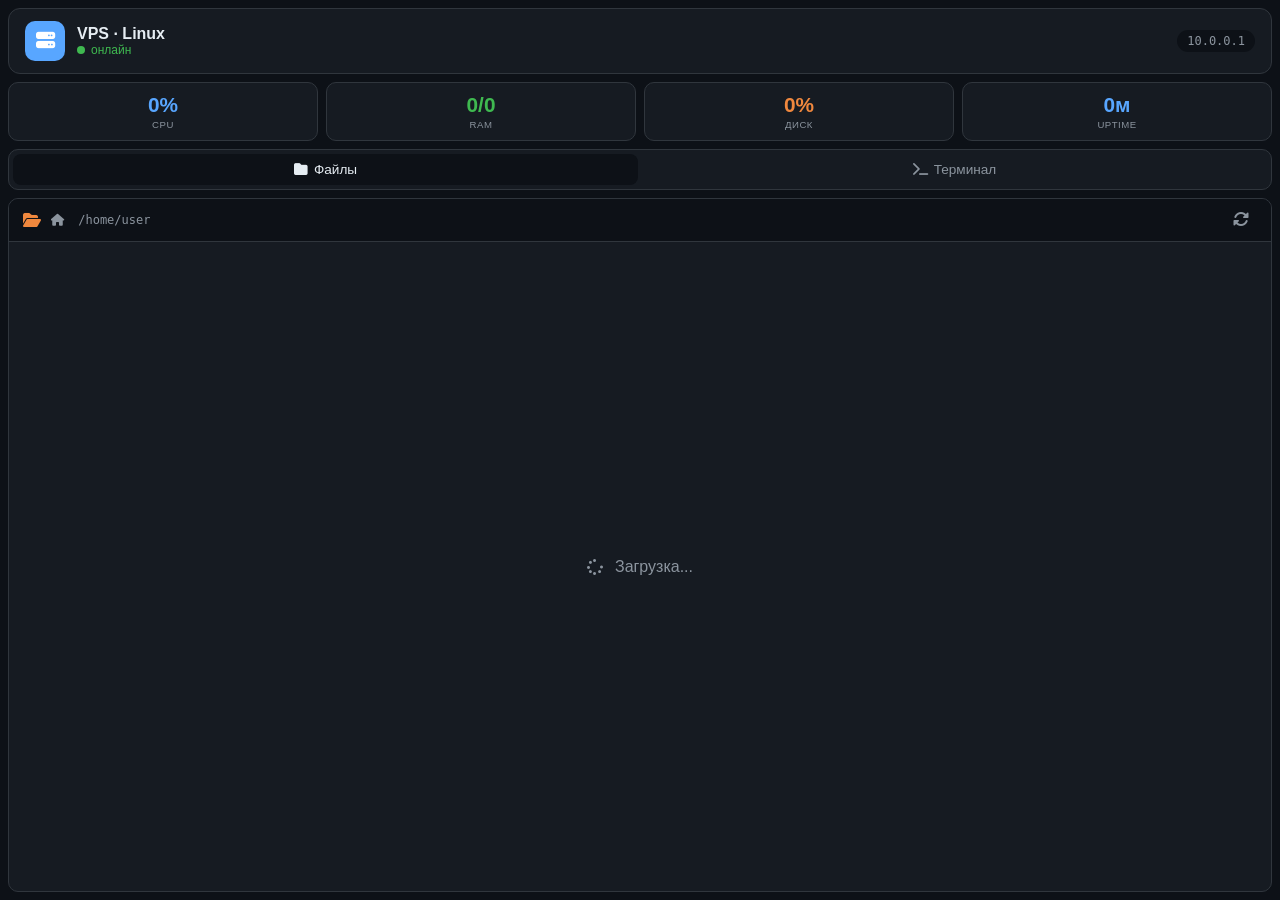
==== web/index.html @ f01b74d9 "Create index.html" ====
<!DOCTYPE html>
<html lang="ru">
<head>
    <meta charset="UTF-8">
    <meta name="viewport" content="width=device-width, initial-scale=1.0, maximum-scale=1.0, user-scalable=no">
    <title>VPS Manager</title>
    
    <!-- Telegram Web App SDK -->
    <script src="https://telegram.org/js/telegram-web-app.js"></script>
    
    <!-- Font Awesome -->
    <link rel="stylesheet" href="https://cdnjs.cloudflare.com/ajax/libs/font-awesome/6.5.1/css/all.min.css">
    
    <style>
        * {
            margin: 0;
            padding: 0;
            box-sizing: border-box;
            font-family: -apple-system, BlinkMacSystemFont, 'Segoe UI', Roboto, sans-serif;
        }

        :root {
            --bg: var(--tg-theme-bg-color, #0d1117);
            --fg: var(--tg-theme-text-color, #e6edf3);
            --secondary: var(--tg-theme-secondary-bg-color, #161b22);
            --border: var(--tg-theme-hint-color, #30363d);
            --accent: var(--tg-theme-button-color, #58a6ff);
            --accent-text: var(--tg-theme-button-text-color, #ffffff);
            --success: #3fb950;
            --warning: #f0883e;
            --danger: #f85149;
        }

        body {
            background: var(--bg);
            color: var(--fg);
            min-height: 100vh;
            display: flex;
            flex-direction: column;
            padding: 8px;
            gap: 8px;
            overflow: hidden;
        }

        /* ========== ВЕРХНЯЯ ПАНЕЛЬ ========== */
        .header {
            background: var(--secondary);
            border-radius: 12px;
            padding: 12px 16px;
            display: flex;
            align-items: center;
            gap: 12px;
            border: 1px solid var(--border);
            flex-shrink: 0;
        }
        .header .server-icon {
            width: 40px;
            height: 40px;
            background: var(--accent);
            border-radius: 10px;
            display: flex;
            align-items: center;
            justify-content: center;
            color: var(--accent-text);
            font-size: 1.2rem;
        }
        .header .info {
            flex: 1;
        }
        .header .info .name {
            font-weight: 600;
            font-size: 1rem;
        }
        .header .info .status {
            font-size: 0.75rem;
            color: var(--success);
            display: flex;
            align-items: center;
            gap: 6px;
        }
        .header .info .status .dot {
            width: 8px;
            height: 8px;
            background: var(--success);
            border-radius: 50%;
            display: inline-block;
            animation: pulse 2s infinite;
        }
        @keyframes pulse {
            0%, 100% { opacity: 1; }
            50% { opacity: 0.3; }
        }
        .header .ip {
            font-size: 0.75rem;
            color: var(--tg-theme-hint-color, #8b949e);
            background: var(--bg);
            padding: 4px 10px;
            border-radius: 12px;
            font-family: monospace;
        }

        /* ========== СТАТИСТИКА ========== */
        .stats {
            display: grid;
            grid-template-columns: repeat(4, 1fr);
            gap: 8px;
            flex-shrink: 0;
        }
        .stat-card {
            background: var(--secondary);
            border-radius: 10px;
            padding: 10px 8px;
            text-align: center;
            border: 1px solid var(--border);
        }
        .stat-card .number {
            font-size: 1.3rem;
            font-weight: 700;
        }
        .stat-card .label {
            font-size: 0.6rem;
            color: var(--tg-theme-hint-color, #8b949e);
            text-transform: uppercase;
            letter-spacing: 0.5px;
            margin-top: 2px;
        }
        .stat-card .number.green { color: var(--success); }
        .stat-card .number.orange { color: var(--warning); }
        .stat-card .number.blue { color: var(--accent); }

        /* ========== ТАБЫ ========== */
        .tabs {
            display: flex;
            gap: 4px;
            background: var(--secondary);
            border-radius: 10px;
            padding: 4px;
            border: 1px solid var(--border);
            flex-shrink: 0;
        }
        .tab-btn {
            flex: 1;
            padding: 8px 12px;
            border: none;
            border-radius: 8px;
            background: transparent;
            color: var(--tg-theme-hint-color, #8b949e);
            font-weight: 500;
            font-size: 0.85rem;
            cursor: pointer;
            transition: all 0.2s;
            display: flex;
            align-items: center;
            justify-content: center;
            gap: 6px;
        }
        .tab-btn.active {
            background: var(--bg);
            color: var(--fg);
        }
        .tab-btn:hover:not(.active) {
            background: rgba(255,255,255,0.05);
        }

        /* ========== ПАНЕЛИ ========== */
        .panels {
            flex: 1;
            overflow: hidden;
            position: relative;
            min-height: 0;
        }
        .panel {
            position: absolute;
            top: 0;
            left: 0;
            right: 0;
            bottom: 0;
            background: var(--secondary);
            border-radius: 10px;
            border: 1px solid var(--border);
            display: none;
            flex-direction: column;
            overflow: hidden;
        }
        .panel.active {
            display: flex;
        }

        /* ========== ФАЙЛОВАЯ СИСТЕМА ========== */
        .panel-header {
            padding: 8px 14px;
            border-bottom: 1px solid var(--border);
            display: flex;
            align-items: center;
            gap: 10px;
            flex-shrink: 0;
            background: var(--bg);
        }
        .panel-header .path {
            font-size: 0.75rem;
            color: var(--tg-theme-hint-color, #8b949e);
            font-family: monospace;
            flex: 1;
            overflow: hidden;
            text-overflow: ellipsis;
            white-space: nowrap;
        }
        .panel-header .path i {
            margin-right: 6px;
        }
        .panel-header .refresh-btn {
            background: none;
            border: none;
            color: var(--tg-theme-hint-color, #8b949e);
            cursor: pointer;
            font-size: 1rem;
            padding: 4px 8px;
            border-radius: 6px;
            transition: all 0.2s;
        }
        .panel-header .refresh-btn:hover {
            background: rgba(255,255,255,0.05);
            color: var(--fg);
        }

        .file-list {
            flex: 1;
            overflow-y: auto;
            padding: 4px 0;
        }
        .file-item {
            display: flex;
            align-items: center;
            gap: 10px;
            padding: 8px 14px;
            cursor: pointer;
            transition: background 0.15s;
            border-bottom: 1px solid rgba(255,255,255,0.03);
        }
        .file-item:hover {
            background: rgba(255,255,255,0.03);
        }
        .file-item .icon {
            width: 28px;
            text-align: center;
            font-size: 1rem;
        }
        .file-item .icon.dir { color: var(--warning); }
        .file-item .icon.file { color: var(--accent); }
        .file-item .icon.exe { color: var(--success); }
        .file-item .icon.img { color: #d2a8ff; }
        .file-item .icon.zip { color: #f0883e; }

        .file-item .name {
            flex: 1;
            font-size: 0.9rem;
        }
        .file-item .size {
            font-size: 0.75rem;
            color: var(--tg-theme-hint-color, #8b949e);
        }
        .file-item .perms {
            font-size: 0.6rem;
            color: var(--tg-theme-hint-color, #8b949e);
            font-family: monospace;
            padding: 2px 6px;
            background: var(--bg);
            border-radius: 4px;
        }
        .file-item .actions {
            display: flex;
            gap: 6px;
        }
        .file-item .actions button {
            background: none;
            border: none;
            color: var(--tg-theme-hint-color, #8b949e);
            cursor: pointer;
            padding: 4px 6px;
            border-radius: 4px;
            font-size: 0.8rem;
            transition: all 0.2s;
        }
        .file-item .actions button:hover {
            background: rgba(255,255,255,0.05);
            color: var(--fg);
        }
        .file-item .actions button.danger:hover {
            color: var(--danger);
        }

        .loading {
            display: flex;
            align-items: center;
            justify-content: center;
            height: 100%;
            color: var(--tg-theme-hint-color, #8b949e);
            gap: 12px;
        }
        .loading i {
            animation: spin 1s linear infinite;
        }
        @keyframes spin {
            to { transform: rotate(360deg); }
        }

        .empty-state {
            display: flex;
            flex-direction: column;
            align-items: center;
            justify-content: center;
            height: 100%;
            color: var(--tg-theme-hint-color, #8b949e);
            gap: 12px;
        }
        .empty-state i {
            font-size: 3rem;
            opacity: 0.3;
        }

        /* ========== ТЕРМИНАЛ ========== */
        .terminal-output {
            flex: 1;
            overflow-y: auto;
            padding: 10px 14px;
            font-family: 'Courier New', monospace;
            font-size: 0.8rem;
            line-height: 1.6;
            background: #0a0c10;
            white-space: pre-wrap;
            word-break: break-all;
        }
        .terminal-output .line {
            display: block;
        }
        .terminal-output .prompt {
            color: var(--success);
        }
        .terminal-output .command {
            color: #f0e6d0;
        }
        .terminal-output .output {
            color: #b1bac4;
        }
        .terminal-output .error {
            color: var(--danger);
        }

        .terminal-input {
            display: flex;
            gap: 8px;
            padding: 8px 12px;
            border-top: 1px solid var(--border);
            background: var(--bg);
            flex-shrink: 0;
        }
        .terminal-input .prompt-symbol {
            color: var(--success);
            font-weight: 600;
            font-family: monospace;
            padding-top: 8px;
        }
        .terminal-input input {
            flex: 1;
            background: var(--bg);
            border: 1px solid var(--border);
            border-radius: 8px;
            padding: 8px 12px;
            color: var(--fg);
            font-family: 'Courier New', monospace;
            font-size: 0.85rem;
            outline: none;
            transition: border-color 0.2s;
        }
        .terminal-input input:focus {
            border-color: var(--accent);
        }
        .terminal-input input::placeholder {
            color: var(--tg-theme-hint-color, #484f58);
        }
        .terminal-input button {
            background: var(--accent);
            border: none;
            border-radius: 8px;
            padding: 8px 16px;
            color: var(--accent-text);
            font-weight: 500;
            cursor: pointer;
            transition: opacity 0.2s;
            flex-shrink: 0;
        }
        .terminal-input button:hover {
            opacity: 0.85;
        }
        .terminal-input button:active {
            transform: scale(0.97);
        }

        /* ========== СКРОЛЛ ========== */
        ::-webkit-scrollbar {
            width: 4px;
            height: 4px;
        }
        ::-webkit-scrollbar-track {
            background: transparent;
        }
        ::-webkit-scrollbar-thumb {
            background: var(--border);
            border-radius: 4px;
        }

        /* ========== АДАПТИВ ========== */
        @media (max-width: 480px) {
            .stats {
                grid-template-columns: repeat(2, 1fr);
            }
            .header .ip {
                font-size: 0.6rem;
                padding: 2px 8px;
            }
            .file-item {
                padding: 6px 10px;
                font-size: 0.8rem;
            }
            .file-item .perms {
                display: none;
            }
            .terminal-output {
                font-size: 0.7rem;
                padding: 8px 10px;
            }
            .tab-btn {
                font-size: 0.7rem;
                padding: 6px 8px;
            }
            .stat-card .number {
                font-size: 1rem;
            }
        }

        @media (max-width: 380px) {
            .stats {
                grid-template-columns: 1fr 1fr;
                gap: 4px;
            }
            .stat-card {
                padding: 6px 4px;
            }
            .stat-card .number {
                font-size: 0.9rem;
            }
        }
    </style>
</head>
<body>

<!-- ============================================================ -->
<!-- ВЕРХНЯЯ ПАНЕЛЬ -->
<!-- ============================================================ -->
<div class="header">
    <div class="server-icon">
        <i class="fas fa-server"></i>
    </div>
    <div class="info">
        <div class="name" id="serverName">VPS · Linux</div>
        <div class="status">
            <span class="dot"></span>
            <span id="serverStatus">онлайн</span>
        </div>
    </div>
    <div class="ip" id="serverIp">10.0.0.1</div>
</div>

<!-- ============================================================ -->
<!-- СТАТИСТИКА -->
<!-- ============================================================ -->
<div class="stats">
    <div class="stat-card">
        <div class="number blue" id="statCpu">0%</div>
        <div class="label">CPU</div>
    </div>
    <div class="stat-card">
        <div class="number green" id="statRam">0/0</div>
        <div class="label">RAM</div>
    </div>
    <div class="stat-card">
        <div class="number orange" id="statDisk">0%</div>
        <div class="label">Диск</div>
    </div>
    <div class="stat-card">
        <div class="number blue" id="statUptime">0м</div>
        <div class="label">Uptime</div>
    </div>
</div>

<!-- ============================================================ -->
<!-- ТАБЫ -->
<!-- ============================================================ -->
<div class="tabs">
    <button class="tab-btn active" data-tab="files">
        <i class="fas fa-folder"></i> Файлы
    </button>
    <button class="tab-btn" data-tab="terminal">
        <i class="fas fa-terminal"></i> Терминал
    </button>
</div>

<!-- ============================================================ -->
<!-- ПАНЕЛИ -->
<!-- ============================================================ -->
<div class="panels">

    <!-- ============ ПАНЕЛЬ ФАЙЛОВ ============ -->
    <div class="panel active" id="panel-files">
        <div class="panel-header">
            <i class="fas fa-folder-open" style="color: var(--warning);"></i>
            <span class="path" id="currentPath"><i class="fas fa-home"></i> /home/user</span>
            <button class="refresh-btn" onclick="refreshFiles()" title="Обновить">
                <i class="fas fa-sync-alt"></i>
            </button>
        </div>
        <div class="file-list" id="fileList">
            <div class="loading"><i class="fas fa-spinner"></i> Загрузка...</div>
        </div>
    </div>

    <!-- ============ ПАНЕЛЬ ТЕРМИНАЛА ============ -->
    <div class="panel" id="panel-terminal">
        <div class="panel-header">
            <i class="fas fa-terminal" style="color: var(--success);"></i>
            <span style="font-size:0.8rem; color: var(--tg-theme-hint-color, #8b949e);">
                <i class="fas fa-circle" style="color: var(--success); font-size: 0.5rem;"></i> активен
            </span>
            <button class="refresh-btn" onclick="clearTerminal()" title="Очистить" style="margin-left: auto;">
                <i class="fas fa-eraser"></i>
            </button>
        </div>
        <div class="terminal-output" id="terminalOutput">
            <span class="line"><span class="prompt">user@vps:~$</span> <span class="command">echo "Добро пожаловать в VPS Manager!"</span></span>
            <span class="line output">Добро пожаловать в VPS Manager!</span>
            <span class="line"><span class="prompt">user@vps:~$</span> <span class="command">help</span></span>
            <span class="line output">Доступные команды: ls, pwd, whoami, date, uptime, echo, clear, help, neofetch, df, free</span>
            <span class="line"><span class="prompt">user@vps:~$</span> <span class="command">█</span></span>
        </div>
        <div class="terminal-input">
            <span class="prompt-symbol">$</span>
            <input type="text" id="terminalInput" placeholder="введите команду..." autofocus>
            <button onclick="sendCommand()"><i class="fas fa-arrow-right"></i></button>
        </div>
    </div>
</div>

<!-- ============================================================ -->
<!-- СКРИПТЫ -->
<!-- ============================================================ -->
<script>
    // ================================================================
    // 1. TELEGRAM WEB APP ИНИЦИАЛИЗАЦИЯ
    // ================================================================
    const tg = window.Telegram.WebApp;
    tg.expand();  // Растягиваем на весь экран
    tg.enableClosingConfirmation();

    // ================================================================
    // 2. ГЛОБАЛЬНЫЕ ПЕРЕМЕННЫЕ
    // ================================================================
    const API_BASE = window.location.origin;
    let currentPath = '/home/user';
    let userId = tg.initDataUnsafe?.user?.id || 123456789;
    let username = tg.initDataUnsafe?.user?.username || 'user';
    let isTrusted = false;

    // Обновляем имя пользователя
    document.getElementById('serverName').textContent = `VPS · ${username}`;

    // ================================================================
    // 3. API ВЫЗОВЫ
    // ================================================================
    async function apiCall(endpoint, method = 'GET', data = null) {
        const options = {
            method: method,
            headers: {
                'Content-Type': 'application/json',
                'X-User-ID': userId,
                'X-Username': username
            }
        };
        if (data) {
            options.body = JSON.stringify(data);
        }
        try {
            const response = await fetch(`${API_BASE}/api/${endpoint}`, options);
            return await response.json();
        } catch (e) {
            console.error('API Error:', e);
            return { error: 'Connection error' };
        }
    }

    // ================================================================
    // 4. ФАЙЛОВАЯ СИСТЕМА
    // ================================================================
    let currentFiles = [];

    async function refreshFiles() {
        const fileList = document.getElementById('fileList');
        fileList.innerHTML = '<div class="loading"><i class="fas fa-spinner"></i> Загрузка...</div>';

        const result = await apiCall(`files?path=${encodeURIComponent(currentPath)}`);
        
        if (result.error) {
            fileList.innerHTML = `<div class="empty-state"><i class="fas fa-exclamation-triangle"></i>${result.error}</div>`;
            return;
        }

        if (result.files && result.files.length > 0) {
            currentFiles = result.files;
            renderFiles(result.files);
        } else {
            fileList.innerHTML = '<div class="empty-state"><i class="fas fa-folder-open"></i>Папка пуста</div>';
        }
    }

    function renderFiles(files) {
        const fileList = document.getElementById('fileList');
        let html = '';

        // Кнопка "Назад" если не в корне
        if (currentPath !== '/home/user') {
            html += `
                <div class="file-item" onclick="navigateUp()">
                    <span class="icon dir"><i class="fas fa-arrow-up"></i></span>
                    <span class="name">..</span>
                    <span class="size"></span>
                    <span class="perms"></span>
                </div>
            `;
        }

        // Сортируем: папки сверху
        files.sort((a, b) => {
            if (a.is_dir && !b.is_dir) return -1;
            if (!a.is_dir && b.is_dir) return 1;
            return a.name.localeCompare(b.name);
        });

        for (const file of files) {
            const icon = getFileIcon(file);
            const size = file.is_dir ? '' : formatSize(file.size);
            const perms = file.permissions || 'rw-r--r--';

            html += `
                <div class="file-item" ${file.is_dir ? `onclick="navigateTo('${file.name}')"` : ''}>
                    <span class="icon ${file.is_dir ? 'dir' : 'file'}">${icon}</span>
                    <span class="name">${file.name}</span>
                    <span class="size">${size}</span>
                    <span class="perms">${perms}</span>
                    <span class="actions">
                        ${!file.is_dir ? `<button onclick="downloadFile('${file.name}')" title="Скачать"><i class="fas fa-download"></i></button>` : ''}
                        <button class="danger" onclick="deleteFile('${file.name}')" title="Удалить"><i class="fas fa-trash"></i></button>
                    </span>
                </div>
            `;
        }

        fileList.innerHTML = html;
    }

    function getFileIcon(file) {
        const name = file.name.toLowerCase();
        if (file.is_dir) return '<i class="fas fa-folder"></i>';
        if (name.endsWith('.sh') || name.endsWith('.bash')) return '<i class="fas fa-terminal" style="color:#3fb950;"></i>';
        if (name.endsWith('.py')) return '<i class="fab fa-python" style="color:#58a6ff;"></i>';
        if (name.endsWith('.js') || name.endsWith('.json')) return '<i class="fab fa-js" style="color:#f7df1e;"></i>';
        if (name.endsWith('.html') || name.endsWith('.css')) return '<i class="fab fa-html5" style="color:#e34f26;"></i>';
        if (name.endsWith('.jpg') || name.endsWith('.png') || name.endsWith('.gif')) return '<i class="fas fa-image" style="color:#d2a8ff;"></i>';
        if (name.endsWith('.zip') || name.endsWith('.tar.gz') || name.endsWith('.rar')) return '<i class="fas fa-file-archive" style="color:#f0883e;"></i>';
        if (name.includes('readme')) return '<i class="fas fa-file-alt" style="color:#58a6ff;"></i>';
        return '<i class="fas fa-file"></i>';
    }

    function formatSize(bytes) {
        if (bytes === 0) return '0 B';
        const k = 1024;
        const sizes = ['B', 'KB', 'MB', 'GB', 'TB'];
        const i = Math.floor(Math.log(bytes) / Math.log(k));
        return parseFloat((bytes / Math.pow(k, i)).toFixed(1)) + ' ' + sizes[i];
    }

    async function navigateTo(dir) {
        currentPath = currentPath === '/home/user' ? `/${dir}` : `${currentPath}/${dir}`;
        document.getElementById('currentPath').innerHTML = `<i class="fas fa-folder"></i> ${currentPath}`;
        await refreshFiles();
    }

    async function navigateUp() {
        if (currentPath === '/home/user') return;
        const parts = currentPath.split('/');
        parts.pop();
        currentPath = parts.join('/') || '/home/user';
        document.getElementById('currentPath').innerHTML = `<i class="fas fa-folder"></i> ${currentPath}`;
        await refreshFiles();
    }

    async function deleteFile(name) {
        if (!confirm(`Удалить ${name}?`)) return;
        const result = await apiCall('delete', 'POST', { path: currentPath, name: name });
        if (result.success) {
            await refreshFiles();
        } else {
            alert('Ошибка удаления: ' + (result.error || 'Unknown error'));
        }
    }

    async function downloadFile(name) {
        const result = await apiCall(`download?path=${encodeURIComponent(currentPath)}&name=${encodeURIComponent(name)}`);
        if (result.content) {
            const blob = new Blob([atob(result.content)], { type: 'text/plain' });
            const url = URL.createObjectURL(blob);
            const a = document.createElement('a');
            a.href = url;
            a.download = name;
            a.click();
            URL.revokeObjectURL(url);
        } else {
            alert('Ошибка скачивания: ' + (result.error || 'Unknown error'));
        }
    }

    // ================================================================
    // 5. ТЕРМИНАЛ
    // ================================================================
    let terminalHistory = [];
    let historyIndex = -1;

    function addTerminalLine(text, className = 'output') {
        const output = document.getElementById('terminalOutput');
        const line = document.createElement('span');
        line.className = `line ${className}`;
        line.textContent = text;
        output.appendChild(line);
        output.scrollTop = output.scrollHeight;
    }

    function addTerminalCommand(cmd) {
        const output = document.getElementById('terminalOutput');
        const line = document.createElement('span');
        line.className = 'line';
        line.innerHTML = `<span class="prompt">user@vps:~$</span> <span class="command">${escapeHtml(cmd)}</span>`;
        output.appendChild(line);
        output.scrollTop = output.scrollHeight;
    }

    function escapeHtml(text) {
        const div = document.createElement('div');
        div.textContent = text;
        return div.innerHTML;
    }

    async function sendCommand() {
        const input = document.getElementById('terminalInput');
        const cmd = input.value.trim();
        if (!cmd) return;
        input.value = '';

        terminalHistory.push(cmd);
        historyIndex = terminalHistory.length;

        addTerminalCommand(cmd);

        // Локальные команды
        const lower = cmd.toLowerCase().trim();
        if (lower === 'clear' || lower === 'cls') {
            document.getElementById('terminalOutput').innerHTML = '';
            return;
        }

        if (lower === 'help') {
            addTerminalLine('Доступные команды: ls, pwd, whoami, date, uptime, echo, clear, help, neofetch, df, free', 'output');
            return;
        }

        // Отправляем на сервер
        const result = await apiCall('command', 'POST', { command: cmd });
        
        if (result.error) {
            addTerminalLine('Ошибка: ' + result.error, 'error');
        } else if (result.output) {
            const lines = result.output.split('\n');
            for (const line of lines) {
                if (line.trim()) {
                    addTerminalLine(line, 'output');
                }
            }
        } else {
            addTerminalLine('✅ Команда выполнена', 'output');
        }

        document.getElementById('terminalOutput').scrollTop = document.getElementById('terminalOutput').scrollHeight;
    }

    function clearTerminal() {
        document.getElementById('terminalOutput').innerHTML = '';
        addTerminalLine('Терминал очищен', 'output');
        addTerminalLine('', 'output');
        const line = document.createElement('span');
        line.className = 'line';
        line.innerHTML = `<span class="prompt">user@vps:~$</span> <span class="command">█</span>`;
        document.getElementById('terminalOutput').appendChild(line);
    }

    // ================================================================
    // 6. СТАТИСТИКА
    // ================================================================
    async function updateStats() {
        const result = await apiCall('stats');
        if (result.error) return;

        document.getElementById('statCpu').textContent = result.cpu || '0%';
        document.getElementById('statRam').textContent = result.ram || '0/0';
        document.getElementById('statDisk').textContent = result.disk || '0%';
        document.getElementById('statUptime').textContent = result.uptime || '0м';
        document.getElementById('serverIp').textContent = result.ip || '10.0.0.1';
    }

    // ================================================================
    // 7. ТАБЫ
    // ================================================================
    document.querySelectorAll('.tab-btn').forEach(btn => {
        btn.addEventListener('click', function() {
            document.querySelectorAll('.tab-btn').forEach(b => b.classList.remove('active'));
            this.classList.add('active');

            const tab = this.dataset.tab;
            document.querySelectorAll('.panel').forEach(p => p.classList.remove('active'));
            document.getElementById(`panel-${tab}`).classList.add('active');

            if (tab === 'files') {
                refreshFiles();
            }
            if (tab === 'terminal') {
                document.getElementById('terminalInput').focus();
            }
        });
    });

    // ================================================================
    // 8. КЛАВИАТУРНЫЕ СОБЫТИЯ
    // ================================================================
    document.getElementById('terminalInput').addEventListener('keydown', (e) => {
        if (e.key === 'Enter') {
            e.preventDefault();
            sendCommand();
        }
        if (e.key === 'ArrowUp') {
            e.preventDefault();
            if (historyIndex > 0) {
                historyIndex--;
                document.getElementById('terminalInput').value = terminalHistory[historyIndex] || '';
            }
        }
        if (e.key === 'ArrowDown') {
            e.preventDefault();
            if (historyIndex < terminalHistory.length - 1) {
                historyIndex++;
                document.getElementById('terminalInput').value = terminalHistory[historyIndex] || '';
            } else {
                historyIndex = terminalHistory.length;
                document.getElementById('terminalInput').value = '';
            }
        }
    });

    // Клик по панели терминала - фокус на input
    document.getElementById('panel-terminal').addEventListener('click', (e) => {
        if (e.target.tagName !== 'INPUT' && e.target.tagName !== 'BUTTON') {
            document.getElementById('terminalInput').focus();
        }
    });

    // ================================================================
    // 9. ЗАПУСК
    // ================================================================
    async function init() {
        // Проверяем доступ
        const auth = await apiCall('auth');
        isTrusted = auth.trusted || false;

        if (!isTrusted) {
            // Если нет доступа - показываем сообщение
            document.getElementById('fileList').innerHTML = `
                <div class="empty-state">
                    <i class="fas fa-lock"></i>
                    <div>Нет доступа к серверу</div>
                    <div style="font-size:0.7rem; margin-top:8px;">Отправьте код боту для получения доступа</div>
                </div>
            `;
            document.getElementById('terminalOutput').innerHTML = `
                <span class="line error">⛔ Нет доступа к серверу</span>
                <span class="line output">Отправьте код боту для получения доступа</span>
            `;
            document.getElementById('serverStatus').textContent = 'нет доступа';
            document.querySelector('.header .info .status .dot').style.background = '#f85149';
            return;
        }

        // Загружаем данные
        await refreshFiles();
        await updateStats();
        setInterval(updateStats, 5000);

        // Фокус на терминал
        document.getElementById('terminalInput').focus();
    }

    init();
</script>

</body>
</html>
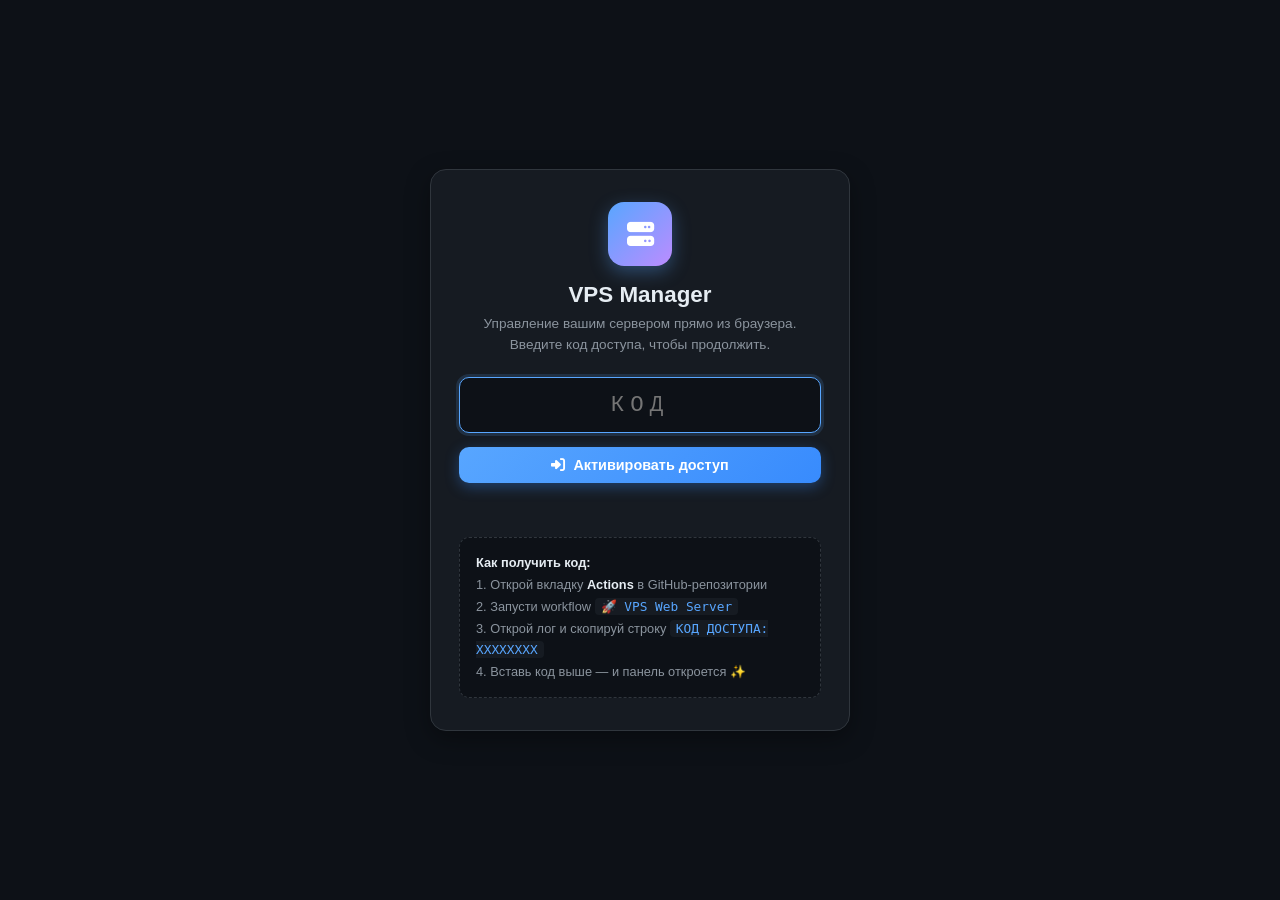
==== commit c24a2ef6: "Переделка с Telegram-бота на веб-панель VPS Manager - Удалён полностью код TG-бота (bot/) и зависимо" ====
--- a/web/index.html
+++ b/web/index.html
@@ -2,919 +2,233 @@
 <html lang="ru">
 <head>
     <meta charset="UTF-8">
-    <meta name="viewport" content="width=device-width, initial-scale=1.0, maximum-scale=1.0, user-scalable=no">
-    <title>VPS Manager</title>
-    
-    <!-- Telegram Web App SDK -->
-    <script src="https://telegram.org/js/telegram-web-app.js"></script>
-    
-    <!-- Font Awesome -->
+    <meta name="viewport" content="width=device-width, initial-scale=1.0">
+    <title>VPS Manager — управление сервером</title>
+    <meta name="description" content="Веб-панель управления VPS через GitHub Actions. Без Telegram бота.">
+    <link rel="icon" href="data:image/svg+xml,<svg xmlns='http://www.w3.org/2000/svg' viewBox='0 0 100 100'><text y='.9em' font-size='90'>🖥️</text></svg>">
     <link rel="stylesheet" href="https://cdnjs.cloudflare.com/ajax/libs/font-awesome/6.5.1/css/all.min.css">
-    
-    <style>
-        * {
-            margin: 0;
-            padding: 0;
-            box-sizing: border-box;
-            font-family: -apple-system, BlinkMacSystemFont, 'Segoe UI', Roboto, sans-serif;
-        }
-
-        :root {
-            --bg: var(--tg-theme-bg-color, #0d1117);
-            --fg: var(--tg-theme-text-color, #e6edf3);
-            --secondary: var(--tg-theme-secondary-bg-color, #161b22);
-            --border: var(--tg-theme-hint-color, #30363d);
-            --accent: var(--tg-theme-button-color, #58a6ff);
-            --accent-text: var(--tg-theme-button-text-color, #ffffff);
-            --success: #3fb950;
-            --warning: #f0883e;
-            --danger: #f85149;
-        }
-
-        body {
-            background: var(--bg);
-            color: var(--fg);
-            min-height: 100vh;
-            display: flex;
-            flex-direction: column;
-            padding: 8px;
-            gap: 8px;
-            overflow: hidden;
-        }
-
-        /* ========== ВЕРХНЯЯ ПАНЕЛЬ ========== */
-        .header {
-            background: var(--secondary);
-            border-radius: 12px;
-            padding: 12px 16px;
-            display: flex;
-            align-items: center;
-            gap: 12px;
-            border: 1px solid var(--border);
-            flex-shrink: 0;
-        }
-        .header .server-icon {
-            width: 40px;
-            height: 40px;
-            background: var(--accent);
-            border-radius: 10px;
-            display: flex;
-            align-items: center;
-            justify-content: center;
-            color: var(--accent-text);
-            font-size: 1.2rem;
-        }
-        .header .info {
-            flex: 1;
-        }
-        .header .info .name {
-            font-weight: 600;
-            font-size: 1rem;
-        }
-        .header .info .status {
-            font-size: 0.75rem;
-            color: var(--success);
-            display: flex;
-            align-items: center;
-            gap: 6px;
-        }
-        .header .info .status .dot {
-            width: 8px;
-            height: 8px;
-            background: var(--success);
-            border-radius: 50%;
-            display: inline-block;
-            animation: pulse 2s infinite;
-        }
-        @keyframes pulse {
-            0%, 100% { opacity: 1; }
-            50% { opacity: 0.3; }
-        }
-        .header .ip {
-            font-size: 0.75rem;
-            color: var(--tg-theme-hint-color, #8b949e);
-            background: var(--bg);
-            padding: 4px 10px;
-            border-radius: 12px;
-            font-family: monospace;
-        }
-
-        /* ========== СТАТИСТИКА ========== */
-        .stats {
-            display: grid;
-            grid-template-columns: repeat(4, 1fr);
-            gap: 8px;
-            flex-shrink: 0;
-        }
-        .stat-card {
-            background: var(--secondary);
-            border-radius: 10px;
-            padding: 10px 8px;
-            text-align: center;
-            border: 1px solid var(--border);
-        }
-        .stat-card .number {
-            font-size: 1.3rem;
-            font-weight: 700;
-        }
-        .stat-card .label {
-            font-size: 0.6rem;
-            color: var(--tg-theme-hint-color, #8b949e);
-            text-transform: uppercase;
-            letter-spacing: 0.5px;
-            margin-top: 2px;
-        }
-        .stat-card .number.green { color: var(--success); }
-        .stat-card .number.orange { color: var(--warning); }
-        .stat-card .number.blue { color: var(--accent); }
-
-        /* ========== ТАБЫ ========== */
-        .tabs {
-            display: flex;
-            gap: 4px;
-            background: var(--secondary);
-            border-radius: 10px;
-            padding: 4px;
-            border: 1px solid var(--border);
-            flex-shrink: 0;
-        }
-        .tab-btn {
-            flex: 1;
-            padding: 8px 12px;
-            border: none;
-            border-radius: 8px;
-            background: transparent;
-            color: var(--tg-theme-hint-color, #8b949e);
-            font-weight: 500;
-            font-size: 0.85rem;
-            cursor: pointer;
-            transition: all 0.2s;
-            display: flex;
-            align-items: center;
-            justify-content: center;
-            gap: 6px;
-        }
-        .tab-btn.active {
-            background: var(--bg);
-            color: var(--fg);
-        }
-        .tab-btn:hover:not(.active) {
-            background: rgba(255,255,255,0.05);
-        }
-
-        /* ========== ПАНЕЛИ ========== */
-        .panels {
-            flex: 1;
-            overflow: hidden;
-            position: relative;
-            min-height: 0;
-        }
-        .panel {
-            position: absolute;
-            top: 0;
-            left: 0;
-            right: 0;
-            bottom: 0;
-            background: var(--secondary);
-            border-radius: 10px;
-            border: 1px solid var(--border);
-            display: none;
-            flex-direction: column;
-            overflow: hidden;
-        }
-        .panel.active {
-            display: flex;
-        }
-
-        /* ========== ФАЙЛОВАЯ СИСТЕМА ========== */
-        .panel-header {
-            padding: 8px 14px;
-            border-bottom: 1px solid var(--border);
-            display: flex;
-            align-items: center;
-            gap: 10px;
-            flex-shrink: 0;
-            background: var(--bg);
-        }
-        .panel-header .path {
-            font-size: 0.75rem;
-            color: var(--tg-theme-hint-color, #8b949e);
-            font-family: monospace;
-            flex: 1;
-            overflow: hidden;
-            text-overflow: ellipsis;
-            white-space: nowrap;
-        }
-        .panel-header .path i {
-            margin-right: 6px;
-        }
-        .panel-header .refresh-btn {
-            background: none;
-            border: none;
-            color: var(--tg-theme-hint-color, #8b949e);
-            cursor: pointer;
-            font-size: 1rem;
-            padding: 4px 8px;
-            border-radius: 6px;
-            transition: all 0.2s;
-        }
-        .panel-header .refresh-btn:hover {
-            background: rgba(255,255,255,0.05);
-            color: var(--fg);
-        }
-
-        .file-list {
-            flex: 1;
-            overflow-y: auto;
-            padding: 4px 0;
-        }
-        .file-item {
-            display: flex;
-            align-items: center;
-            gap: 10px;
-            padding: 8px 14px;
-            cursor: pointer;
-            transition: background 0.15s;
-            border-bottom: 1px solid rgba(255,255,255,0.03);
-        }
-        .file-item:hover {
-            background: rgba(255,255,255,0.03);
-        }
-        .file-item .icon {
-            width: 28px;
-            text-align: center;
-            font-size: 1rem;
-        }
-        .file-item .icon.dir { color: var(--warning); }
-        .file-item .icon.file { color: var(--accent); }
-        .file-item .icon.exe { color: var(--success); }
-        .file-item .icon.img { color: #d2a8ff; }
-        .file-item .icon.zip { color: #f0883e; }
-
-        .file-item .name {
-            flex: 1;
-            font-size: 0.9rem;
-        }
-        .file-item .size {
-            font-size: 0.75rem;
-            color: var(--tg-theme-hint-color, #8b949e);
-        }
-        .file-item .perms {
-            font-size: 0.6rem;
-            color: var(--tg-theme-hint-color, #8b949e);
-            font-family: monospace;
-            padding: 2px 6px;
-            background: var(--bg);
-            border-radius: 4px;
-        }
-        .file-item .actions {
-            display: flex;
-            gap: 6px;
-        }
-        .file-item .actions button {
-            background: none;
-            border: none;
-            color: var(--tg-theme-hint-color, #8b949e);
-            cursor: pointer;
-            padding: 4px 6px;
-            border-radius: 4px;
-            font-size: 0.8rem;
-            transition: all 0.2s;
-        }
-        .file-item .actions button:hover {
-            background: rgba(255,255,255,0.05);
-            color: var(--fg);
-        }
-        .file-item .actions button.danger:hover {
-            color: var(--danger);
-        }
-
-        .loading {
-            display: flex;
-            align-items: center;
-            justify-content: center;
-            height: 100%;
-            color: var(--tg-theme-hint-color, #8b949e);
-            gap: 12px;
-        }
-        .loading i {
-            animation: spin 1s linear infinite;
-        }
-        @keyframes spin {
-            to { transform: rotate(360deg); }
-        }
-
-        .empty-state {
-            display: flex;
-            flex-direction: column;
-            align-items: center;
-            justify-content: center;
-            height: 100%;
-            color: var(--tg-theme-hint-color, #8b949e);
-            gap: 12px;
-        }
-        .empty-state i {
-            font-size: 3rem;
-            opacity: 0.3;
-        }
-
-        /* ========== ТЕРМИНАЛ ========== */
-        .terminal-output {
-            flex: 1;
-            overflow-y: auto;
-            padding: 10px 14px;
-            font-family: 'Courier New', monospace;
-            font-size: 0.8rem;
-            line-height: 1.6;
-            background: #0a0c10;
-            white-space: pre-wrap;
-            word-break: break-all;
-        }
-        .terminal-output .line {
-            display: block;
-        }
-        .terminal-output .prompt {
-            color: var(--success);
-        }
-        .terminal-output .command {
-            color: #f0e6d0;
-        }
-        .terminal-output .output {
-            color: #b1bac4;
-        }
-        .terminal-output .error {
-            color: var(--danger);
-        }
-
-        .terminal-input {
-            display: flex;
-            gap: 8px;
-            padding: 8px 12px;
-            border-top: 1px solid var(--border);
-            background: var(--bg);
-            flex-shrink: 0;
-        }
-        .terminal-input .prompt-symbol {
-            color: var(--success);
-            font-weight: 600;
-            font-family: monospace;
-            padding-top: 8px;
-        }
-        .terminal-input input {
-            flex: 1;
-            background: var(--bg);
-            border: 1px solid var(--border);
-            border-radius: 8px;
-            padding: 8px 12px;
-            color: var(--fg);
-            font-family: 'Courier New', monospace;
-            font-size: 0.85rem;
-            outline: none;
-            transition: border-color 0.2s;
-        }
-        .terminal-input input:focus {
-            border-color: var(--accent);
-        }
-        .terminal-input input::placeholder {
-            color: var(--tg-theme-hint-color, #484f58);
-        }
-        .terminal-input button {
-            background: var(--accent);
-            border: none;
-            border-radius: 8px;
-            padding: 8px 16px;
-            color: var(--accent-text);
-            font-weight: 500;
-            cursor: pointer;
-            transition: opacity 0.2s;
-            flex-shrink: 0;
-        }
-        .terminal-input button:hover {
-            opacity: 0.85;
-        }
-        .terminal-input button:active {
-            transform: scale(0.97);
-        }
-
-        /* ========== СКРОЛЛ ========== */
-        ::-webkit-scrollbar {
-            width: 4px;
-            height: 4px;
-        }
-        ::-webkit-scrollbar-track {
-            background: transparent;
-        }
-        ::-webkit-scrollbar-thumb {
-            background: var(--border);
-            border-radius: 4px;
-        }
-
-        /* ========== АДАПТИВ ========== */
-        @media (max-width: 480px) {
-            .stats {
-                grid-template-columns: repeat(2, 1fr);
-            }
-            .header .ip {
-                font-size: 0.6rem;
-                padding: 2px 8px;
-            }
-            .file-item {
-                padding: 6px 10px;
-                font-size: 0.8rem;
-            }
-            .file-item .perms {
-                display: none;
-            }
-            .terminal-output {
-                font-size: 0.7rem;
-                padding: 8px 10px;
-            }
-            .tab-btn {
-                font-size: 0.7rem;
-                padding: 6px 8px;
-            }
-            .stat-card .number {
-                font-size: 1rem;
-            }
-        }
-
-        @media (max-width: 380px) {
-            .stats {
-                grid-template-columns: 1fr 1fr;
-                gap: 4px;
-            }
-            .stat-card {
-                padding: 6px 4px;
-            }
-            .stat-card .number {
-                font-size: 0.9rem;
-            }
-        }
-    </style>
+    <link rel="stylesheet" href="css/style.css">
 </head>
 <body>
 
 <!-- ============================================================ -->
-<!-- ВЕРХНЯЯ ПАНЕЛЬ -->
-<!-- ============================================================ -->
-<div class="header">
-    <div class="server-icon">
-        <i class="fas fa-server"></i>
+<!-- ЭКРАН АВТОРИЗАЦИИ (ввод кода из GitHub Actions)              -->
+<!-- ============================================================ -->
+<div class="auth-screen" id="authScreen">
+    <div class="auth-card">
+        <div class="auth-logo"><i class="fas fa-server"></i></div>
+        <h1>VPS Manager</h1>
+        <p class="subtitle">Управление вашим сервером прямо из браузера.<br>Введите код доступа, чтобы продолжить.</p>
+
+        <input type="text" class="code-input" id="codeInput" placeholder="КОД" maxlength="8" autocomplete="off" spellcheck="false">
+        <button class="btn primary block" id="activateBtn">
+            <i class="fas fa-right-to-bracket"></i> Активировать доступ
+        </button>
+        <div class="auth-error" id="authError"></div>
+
+        <div class="howto">
+            <b>Как получить код:</b><br>
+            1. Открой вкладку <b>Actions</b> в GitHub-репозитории<br>
+            2. Запусти workflow <code>🚀 VPS Web Server</code><br>
+            3. Открой лог и скопируй строку <code>КОД ДОСТУПА: XXXXXXXX</code><br>
+            4. Вставь код выше — и панель откроется ✨
+        </div>
     </div>
-    <div class="info">
-        <div class="name" id="serverName">VPS · Linux</div>
-        <div class="status">
-            <span class="dot"></span>
-            <span id="serverStatus">онлайн</span>
+</div>
+
+<!-- ============================================================ -->
+<!-- ОСНОВНОЙ ИНТЕРФЕЙС                                           -->
+<!-- ============================================================ -->
+<div class="app" id="app">
+
+    <!-- Шапка -->
+    <header class="header">
+        <div class="brand">
+            <div class="logo"><i class="fas fa-server"></i></div>
+            <div>
+                <div class="title">VPS Manager</div>
+                <div class="sub" id="hostLabel">GitHub Actions Runner</div>
+            </div>
+        </div>
+
+        <span class="status-pill" id="statusPill">
+            <span class="dot"></span><span id="statusText">онлайн</span>
+        </span>
+
+        <div class="spacer"></div>
+
+        <span class="timer-chip" id="timerChip" title="До конца доступа">
+            <i class="far fa-clock"></i> <span id="timerText">--:--</span>
+        </span>
+        <span class="ip-chip" id="ipChip" title="Скопировать IP">
+            <i class="fas fa-globe"></i> <span id="ipText">—</span>
+        </span>
+        <button class="btn danger" id="revokeBtn" title="Отозвать доступ">
+            <i class="fas fa-user-slash"></i>
+        </button>
+    </header>
+
+    <!-- Навигация -->
+    <nav class="nav">
+        <button class="nav-btn active" data-page="dashboard"><i class="fas fa-gauge-high"></i> Дашборд</button>
+        <button class="nav-btn" data-page="files"><i class="fas fa-folder-tree"></i> Файлы</button>
+        <button class="nav-btn" data-page="terminal"><i class="fas fa-terminal"></i> Терминал</button>
+    </nav>
+
+    <!-- Контент -->
+    <main class="content">
+
+        <!-- ============ ДАШБОРД ============ -->
+        <section class="page active" id="page-dashboard">
+            <div class="grid cols-4">
+                <div class="metric">
+                    <div class="label"><i class="fas fa-microchip"></i> CPU</div>
+                    <div class="value" id="mCpu">—</div>
+                    <div class="bar"><div class="cpu-fill" id="cpuBar" style="width:0%"></div></div>
+                    <div class="hint" id="coresHint">ядер: —</div>
+                </div>
+                <div class="metric">
+                    <div class="label"><i class="fas fa-memory"></i> Память</div>
+                    <div class="value" id="mRam">—</div>
+                    <div class="bar"><div class="ram-fill" id="ramBar" style="width:0%"></div></div>
+                    <div class="hint" id="ramHint">из — МБ</div>
+                </div>
+                <div class="metric">
+                    <div class="label"><i class="fas fa-hard-drive"></i> Диск</div>
+                    <div class="value" id="mDisk">—</div>
+                    <div class="bar"><div class="disk-fill" id="diskBar" style="width:0%"></div></div>
+                    <div class="hint" id="diskHint">— / —</div>
+                </div>
+                <div class="metric">
+                    <div class="label"><i class="fas fa-stopwatch"></i> Uptime</div>
+                    <div class="value" id="mUptime">—</div>
+                    <div class="bar"><div class="cpu-fill" style="width:100%"></div></div>
+                    <div class="hint" id="timeHint">—</div>
+                </div>
+            </div>
+
+            <div class="grid cols-2" style="margin-top:14px">
+                <div class="card">
+                    <div class="card-title"><i class="fas fa-circle-info" style="color:var(--accent)"></i> Информация о сервере</div>
+                    <div class="card-body">
+                        <ul class="info-list">
+                            <li><span class="k">ОС</span><span class="v" id="iOs">—</span></li>
+                            <li><span class="k">Ядро</span><span class="v mono" id="iKernel">—</span></li>
+                            <li><span class="k">Хостнейм</span><span class="v mono" id="iHost">—</span></li>
+                            <li><span class="k">Публичный IP</span><span class="v mono" id="iIp">—</span></li>
+                            <li><span class="k">Текущее время</span><span class="v" id="iTime">—</span></li>
+                            <li><span class="k">Доступ до</span><span class="v" id="iExpires">—</span></li>
+                        </ul>
+                    </div>
+                </div>
+
+                <div class="card">
+                    <div class="card-title"><i class="fas fa-key" style="color:var(--success)"></i> Данные для SSH</div>
+                    <div class="card-body">
+                        <ul class="info-list">
+                            <li><span class="k">IP-адрес</span><span class="v mono" id="sIp">—</span></li>
+                            <li><span class="k">Пользователь</span><span class="v mono">runner</span></li>
+                            <li><span class="k">Пароль</span><span class="v mono" id="sPass">—</span></li>
+                        </ul>
+                        <div class="ssh-box">
+                            <span id="sshCmd">ssh runner@—</span>
+                            <button class="copy-btn" onclick="copyText(document.getElementById('sshCmd').textContent)">
+                                <i class="far fa-copy"></i> копировать
+                            </button>
+                        </div>
+                    </div>
+                </div>
+            </div>
+        </section>
+
+        <!-- ============ ФАЙЛЫ ============ -->
+        <section class="page" id="page-files">
+            <div class="card">
+                <div class="files-toolbar">
+                    <div class="crumbs" id="crumbs"><i class="fas fa-house"></i> /</div>
+                    <button class="tool-btn" onclick="goUp()"><i class="fas fa-arrow-up"></i> Наверх</button>
+                    <button class="tool-btn" onclick="showNewModal('dir')"><i class="fas fa-folder-plus"></i> Папка</button>
+                    <button class="tool-btn" onclick="showNewModal('file')"><i class="fas fa-file-circle-plus"></i> Файл</button>
+                    <button class="tool-btn upload" onclick="document.getElementById('uploadInput').click()">
+                        <i class="fas fa-upload"></i> Загрузить
+                    </button>
+                    <input type="file" id="uploadInput" hidden multiple>
+                    <button class="tool-btn" onclick="loadFiles()"><i class="fas fa-rotate"></i></button>
+                </div>
+                <table class="file-table">
+                    <thead>
+                        <tr>
+                            <th style="width:45%">Имя</th>
+                            <th>Размер</th>
+                            <th class="d-hide">Изменён</th>
+                            <th class="d-hide">Права</th>
+                            <th style="text-align:right">Действия</th>
+                        </tr>
+                    </thead>
+                    <tbody id="fileRows">
+                        <tr><td colspan="5"><div class="empty-state"><div class="big">⏳</div>Загрузка…</div></td></tr>
+                    </tbody>
+                </table>
+            </div>
+        </section>
+
+        <!-- ============ ТЕРМИНАЛ ============ -->
+        <section class="page" id="page-terminal">
+            <div class="terminal">
+                <div class="terminal-head">
+                    <div class="term-dots"><span></span><span></span><span></span></div>
+                    <div class="t-title" id="termTitle">runner@vps — bash</div>
+                    <span class="running-badge" id="runBadge"><i class="fas fa-spinner spinner"></i> выполняется…</span>
+                    <button class="copy-btn" onclick="clearTerminal()" title="Очистить"><i class="fas fa-eraser"></i> clear</button>
+                </div>
+                <div class="terminal-output" id="termOut"></div>
+                <div class="terminal-input-row">
+                    <span class="p">$</span>
+                    <input type="text" id="termIn" placeholder="введите команду и нажмите Enter…" autocomplete="off" spellcheck="false">
+                    <button class="copy-btn" onclick="sendCommand()">Выполнить <i class="fas fa-arrow-right"></i></button>
+                </div>
+            </div>
+        </section>
+    </main>
+</div>
+
+<!-- ============ МОДАЛКА: новый файл/папка ============ -->
+<div class="modal-overlay" id="newModal">
+    <div class="modal">
+        <div class="modal-head">
+            <span id="newModalTitle">Новый файл</span>
+            <button onclick="closeModal('newModal')">✕</button>
+        </div>
+        <div class="modal-body field">
+            <label>Имя</label>
+            <input type="text" id="newName" placeholder="например: script.sh" autocomplete="off">
+        </div>
+        <div class="modal-foot">
+            <button class="btn" onclick="closeModal('newModal')">Отмена</button>
+            <button class="btn primary" onclick="createEntry()"><i class="fas fa-check"></i> Создать</button>
         </div>
     </div>
-    <div class="ip" id="serverIp">10.0.0.1</div>
-</div>
-
-<!-- ============================================================ -->
-<!-- СТАТИСТИКА -->
-<!-- ============================================================ -->
-<div class="stats">
-    <div class="stat-card">
-        <div class="number blue" id="statCpu">0%</div>
-        <div class="label">CPU</div>
+</div>
+
+<!-- ============ МОДАЛКА: редактор файлов ============ -->
+<div class="modal-overlay" id="editorModal">
+    <div class="modal wide">
+        <div class="modal-head">
+            <span><i class="fas fa-pen"></i> Редактор — <span id="editorName"></span></span>
+            <button onclick="closeModal('editorModal')">✕</button>
+        </div>
+        <div class="modal-body">
+            <textarea class="editor-area" id="editorArea" spellcheck="false"></textarea>
+        </div>
+        <div class="modal-foot">
+            <button class="btn" onclick="closeModal('editorModal')">Отмена</button>
+            <button class="btn primary" onclick="saveFile()"><i class="fas fa-floppy-disk"></i> Сохранить</button>
+        </div>
     </div>
-    <div class="stat-card">
-        <div class="number green" id="statRam">0/0</div>
-        <div class="label">RAM</div>
-    </div>
-    <div class="stat-card">
-        <div class="number orange" id="statDisk">0%</div>
-        <div class="label">Диск</div>
-    </div>
-    <div class="stat-card">
-        <div class="number blue" id="statUptime">0м</div>
-        <div class="label">Uptime</div>
-    </div>
-</div>
-
-<!-- ============================================================ -->
-<!-- ТАБЫ -->
-<!-- ============================================================ -->
-<div class="tabs">
-    <button class="tab-btn active" data-tab="files">
-        <i class="fas fa-folder"></i> Файлы
-    </button>
-    <button class="tab-btn" data-tab="terminal">
-        <i class="fas fa-terminal"></i> Терминал
-    </button>
-</div>
-
-<!-- ============================================================ -->
-<!-- ПАНЕЛИ -->
-<!-- ============================================================ -->
-<div class="panels">
-
-    <!-- ============ ПАНЕЛЬ ФАЙЛОВ ============ -->
-    <div class="panel active" id="panel-files">
-        <div class="panel-header">
-            <i class="fas fa-folder-open" style="color: var(--warning);"></i>
-            <span class="path" id="currentPath"><i class="fas fa-home"></i> /home/user</span>
-            <button class="refresh-btn" onclick="refreshFiles()" title="Обновить">
-                <i class="fas fa-sync-alt"></i>
-            </button>
-        </div>
-        <div class="file-list" id="fileList">
-            <div class="loading"><i class="fas fa-spinner"></i> Загрузка...</div>
-        </div>
-    </div>
-
-    <!-- ============ ПАНЕЛЬ ТЕРМИНАЛА ============ -->
-    <div class="panel" id="panel-terminal">
-        <div class="panel-header">
-            <i class="fas fa-terminal" style="color: var(--success);"></i>
-            <span style="font-size:0.8rem; color: var(--tg-theme-hint-color, #8b949e);">
-                <i class="fas fa-circle" style="color: var(--success); font-size: 0.5rem;"></i> активен
-            </span>
-            <button class="refresh-btn" onclick="clearTerminal()" title="Очистить" style="margin-left: auto;">
-                <i class="fas fa-eraser"></i>
-            </button>
-        </div>
-        <div class="terminal-output" id="terminalOutput">
-            <span class="line"><span class="prompt">user@vps:~$</span> <span class="command">echo "Добро пожаловать в VPS Manager!"</span></span>
-            <span class="line output">Добро пожаловать в VPS Manager!</span>
-            <span class="line"><span class="prompt">user@vps:~$</span> <span class="command">help</span></span>
-            <span class="line output">Доступные команды: ls, pwd, whoami, date, uptime, echo, clear, help, neofetch, df, free</span>
-            <span class="line"><span class="prompt">user@vps:~$</span> <span class="command">█</span></span>
-        </div>
-        <div class="terminal-input">
-            <span class="prompt-symbol">$</span>
-            <input type="text" id="terminalInput" placeholder="введите команду..." autofocus>
-            <button onclick="sendCommand()"><i class="fas fa-arrow-right"></i></button>
-        </div>
-    </div>
-</div>
-
-<!-- ============================================================ -->
-<!-- СКРИПТЫ -->
-<!-- ============================================================ -->
-<script>
-    // ================================================================
-    // 1. TELEGRAM WEB APP ИНИЦИАЛИЗАЦИЯ
-    // ================================================================
-    const tg = window.Telegram.WebApp;
-    tg.expand();  // Растягиваем на весь экран
-    tg.enableClosingConfirmation();
-
-    // ================================================================
-    // 2. ГЛОБАЛЬНЫЕ ПЕРЕМЕННЫЕ
-    // ================================================================
-    const API_BASE = window.location.origin;
-    let currentPath = '/home/user';
-    let userId = tg.initDataUnsafe?.user?.id || 123456789;
-    let username = tg.initDataUnsafe?.user?.username || 'user';
-    let isTrusted = false;
-
-    // Обновляем имя пользователя
-    document.getElementById('serverName').textContent = `VPS · ${username}`;
-
-    // ================================================================
-    // 3. API ВЫЗОВЫ
-    // ================================================================
-    async function apiCall(endpoint, method = 'GET', data = null) {
-        const options = {
-            method: method,
-            headers: {
-                'Content-Type': 'application/json',
-                'X-User-ID': userId,
-                'X-Username': username
-            }
-        };
-        if (data) {
-            options.body = JSON.stringify(data);
-        }
-        try {
-            const response = await fetch(`${API_BASE}/api/${endpoint}`, options);
-            return await response.json();
-        } catch (e) {
-            console.error('API Error:', e);
-            return { error: 'Connection error' };
-        }
-    }
-
-    // ================================================================
-    // 4. ФАЙЛОВАЯ СИСТЕМА
-    // ================================================================
-    let currentFiles = [];
-
-    async function refreshFiles() {
-        const fileList = document.getElementById('fileList');
-        fileList.innerHTML = '<div class="loading"><i class="fas fa-spinner"></i> Загрузка...</div>';
-
-        const result = await apiCall(`files?path=${encodeURIComponent(currentPath)}`);
-        
-        if (result.error) {
-            fileList.innerHTML = `<div class="empty-state"><i class="fas fa-exclamation-triangle"></i>${result.error}</div>`;
-            return;
-        }
-
-        if (result.files && result.files.length > 0) {
-            currentFiles = result.files;
-            renderFiles(result.files);
-        } else {
-            fileList.innerHTML = '<div class="empty-state"><i class="fas fa-folder-open"></i>Папка пуста</div>';
-        }
-    }
-
-    function renderFiles(files) {
-        const fileList = document.getElementById('fileList');
-        let html = '';
-
-        // Кнопка "Назад" если не в корне
-        if (currentPath !== '/home/user') {
-            html += `
-                <div class="file-item" onclick="navigateUp()">
-                    <span class="icon dir"><i class="fas fa-arrow-up"></i></span>
-                    <span class="name">..</span>
-                    <span class="size"></span>
-                    <span class="perms"></span>
-                </div>
-            `;
-        }
-
-        // Сортируем: папки сверху
-        files.sort((a, b) => {
-            if (a.is_dir && !b.is_dir) return -1;
-            if (!a.is_dir && b.is_dir) return 1;
-            return a.name.localeCompare(b.name);
-        });
-
-        for (const file of files) {
-            const icon = getFileIcon(file);
-            const size = file.is_dir ? '' : formatSize(file.size);
-            const perms = file.permissions || 'rw-r--r--';
-
-            html += `
-                <div class="file-item" ${file.is_dir ? `onclick="navigateTo('${file.name}')"` : ''}>
-                    <span class="icon ${file.is_dir ? 'dir' : 'file'}">${icon}</span>
-                    <span class="name">${file.name}</span>
-                    <span class="size">${size}</span>
-                    <span class="perms">${perms}</span>
-                    <span class="actions">
-                        ${!file.is_dir ? `<button onclick="downloadFile('${file.name}')" title="Скачать"><i class="fas fa-download"></i></button>` : ''}
-                        <button class="danger" onclick="deleteFile('${file.name}')" title="Удалить"><i class="fas fa-trash"></i></button>
-                    </span>
-                </div>
-            `;
-        }
-
-        fileList.innerHTML = html;
-    }
-
-    function getFileIcon(file) {
-        const name = file.name.toLowerCase();
-        if (file.is_dir) return '<i class="fas fa-folder"></i>';
-        if (name.endsWith('.sh') || name.endsWith('.bash')) return '<i class="fas fa-terminal" style="color:#3fb950;"></i>';
-        if (name.endsWith('.py')) return '<i class="fab fa-python" style="color:#58a6ff;"></i>';
-        if (name.endsWith('.js') || name.endsWith('.json')) return '<i class="fab fa-js" style="color:#f7df1e;"></i>';
-        if (name.endsWith('.html') || name.endsWith('.css')) return '<i class="fab fa-html5" style="color:#e34f26;"></i>';
-        if (name.endsWith('.jpg') || name.endsWith('.png') || name.endsWith('.gif')) return '<i class="fas fa-image" style="color:#d2a8ff;"></i>';
-        if (name.endsWith('.zip') || name.endsWith('.tar.gz') || name.endsWith('.rar')) return '<i class="fas fa-file-archive" style="color:#f0883e;"></i>';
-        if (name.includes('readme')) return '<i class="fas fa-file-alt" style="color:#58a6ff;"></i>';
-        return '<i class="fas fa-file"></i>';
-    }
-
-    function formatSize(bytes) {
-        if (bytes === 0) return '0 B';
-        const k = 1024;
-        const sizes = ['B', 'KB', 'MB', 'GB', 'TB'];
-        const i = Math.floor(Math.log(bytes) / Math.log(k));
-        return parseFloat((bytes / Math.pow(k, i)).toFixed(1)) + ' ' + sizes[i];
-    }
-
-    async function navigateTo(dir) {
-        currentPath = currentPath === '/home/user' ? `/${dir}` : `${currentPath}/${dir}`;
-        document.getElementById('currentPath').innerHTML = `<i class="fas fa-folder"></i> ${currentPath}`;
-        await refreshFiles();
-    }
-
-    async function navigateUp() {
-        if (currentPath === '/home/user') return;
-        const parts = currentPath.split('/');
-        parts.pop();
-        currentPath = parts.join('/') || '/home/user';
-        document.getElementById('currentPath').innerHTML = `<i class="fas fa-folder"></i> ${currentPath}`;
-        await refreshFiles();
-    }
-
-    async function deleteFile(name) {
-        if (!confirm(`Удалить ${name}?`)) return;
-        const result = await apiCall('delete', 'POST', { path: currentPath, name: name });
-        if (result.success) {
-            await refreshFiles();
-        } else {
-            alert('Ошибка удаления: ' + (result.error || 'Unknown error'));
-        }
-    }
-
-    async function downloadFile(name) {
-        const result = await apiCall(`download?path=${encodeURIComponent(currentPath)}&name=${encodeURIComponent(name)}`);
-        if (result.content) {
-            const blob = new Blob([atob(result.content)], { type: 'text/plain' });
-            const url = URL.createObjectURL(blob);
-            const a = document.createElement('a');
-            a.href = url;
-            a.download = name;
-            a.click();
-            URL.revokeObjectURL(url);
-        } else {
-            alert('Ошибка скачивания: ' + (result.error || 'Unknown error'));
-        }
-    }
-
-    // ================================================================
-    // 5. ТЕРМИНАЛ
-    // ================================================================
-    let terminalHistory = [];
-    let historyIndex = -1;
-
-    function addTerminalLine(text, className = 'output') {
-        const output = document.getElementById('terminalOutput');
-        const line = document.createElement('span');
-        line.className = `line ${className}`;
-        line.textContent = text;
-        output.appendChild(line);
-        output.scrollTop = output.scrollHeight;
-    }
-
-    function addTerminalCommand(cmd) {
-        const output = document.getElementById('terminalOutput');
-        const line = document.createElement('span');
-        line.className = 'line';
-        line.innerHTML = `<span class="prompt">user@vps:~$</span> <span class="command">${escapeHtml(cmd)}</span>`;
-        output.appendChild(line);
-        output.scrollTop = output.scrollHeight;
-    }
-
-    function escapeHtml(text) {
-        const div = document.createElement('div');
-        div.textContent = text;
-        return div.innerHTML;
-    }
-
-    async function sendCommand() {
-        const input = document.getElementById('terminalInput');
-        const cmd = input.value.trim();
-        if (!cmd) return;
-        input.value = '';
-
-        terminalHistory.push(cmd);
-        historyIndex = terminalHistory.length;
-
-        addTerminalCommand(cmd);
-
-        // Локальные команды
-        const lower = cmd.toLowerCase().trim();
-        if (lower === 'clear' || lower === 'cls') {
-            document.getElementById('terminalOutput').innerHTML = '';
-            return;
-        }
-
-        if (lower === 'help') {
-            addTerminalLine('Доступные команды: ls, pwd, whoami, date, uptime, echo, clear, help, neofetch, df, free', 'output');
-            return;
-        }
-
-        // Отправляем на сервер
-        const result = await apiCall('command', 'POST', { command: cmd });
-        
-        if (result.error) {
-            addTerminalLine('Ошибка: ' + result.error, 'error');
-        } else if (result.output) {
-            const lines = result.output.split('\n');
-            for (const line of lines) {
-                if (line.trim()) {
-                    addTerminalLine(line, 'output');
-                }
-            }
-        } else {
-            addTerminalLine('✅ Команда выполнена', 'output');
-        }
-
-        document.getElementById('terminalOutput').scrollTop = document.getElementById('terminalOutput').scrollHeight;
-    }
-
-    function clearTerminal() {
-        document.getElementById('terminalOutput').innerHTML = '';
-        addTerminalLine('Терминал очищен', 'output');
-        addTerminalLine('', 'output');
-        const line = document.createElement('span');
-        line.className = 'line';
-        line.innerHTML = `<span class="prompt">user@vps:~$</span> <span class="command">█</span>`;
-        document.getElementById('terminalOutput').appendChild(line);
-    }
-
-    // ================================================================
-    // 6. СТАТИСТИКА
-    // ================================================================
-    async function updateStats() {
-        const result = await apiCall('stats');
-        if (result.error) return;
-
-        document.getElementById('statCpu').textContent = result.cpu || '0%';
-        document.getElementById('statRam').textContent = result.ram || '0/0';
-        document.getElementById('statDisk').textContent = result.disk || '0%';
-        document.getElementById('statUptime').textContent = result.uptime || '0м';
-        document.getElementById('serverIp').textContent = result.ip || '10.0.0.1';
-    }
-
-    // ================================================================
-    // 7. ТАБЫ
-    // ================================================================
-    document.querySelectorAll('.tab-btn').forEach(btn => {
-        btn.addEventListener('click', function() {
-            document.querySelectorAll('.tab-btn').forEach(b => b.classList.remove('active'));
-            this.classList.add('active');
-
-            const tab = this.dataset.tab;
-            document.querySelectorAll('.panel').forEach(p => p.classList.remove('active'));
-            document.getElementById(`panel-${tab}`).classList.add('active');
-
-            if (tab === 'files') {
-                refreshFiles();
-            }
-            if (tab === 'terminal') {
-                document.getElementById('terminalInput').focus();
-            }
-        });
-    });
-
-    // ================================================================
-    // 8. КЛАВИАТУРНЫЕ СОБЫТИЯ
-    // ================================================================
-    document.getElementById('terminalInput').addEventListener('keydown', (e) => {
-        if (e.key === 'Enter') {
-            e.preventDefault();
-            sendCommand();
-        }
-        if (e.key === 'ArrowUp') {
-            e.preventDefault();
-            if (historyIndex > 0) {
-                historyIndex--;
-                document.getElementById('terminalInput').value = terminalHistory[historyIndex] || '';
-            }
-        }
-        if (e.key === 'ArrowDown') {
-            e.preventDefault();
-            if (historyIndex < terminalHistory.length - 1) {
-                historyIndex++;
-                document.getElementById('terminalInput').value = terminalHistory[historyIndex] || '';
-            } else {
-                historyIndex = terminalHistory.length;
-                document.getElementById('terminalInput').value = '';
-            }
-        }
-    });
-
-    // Клик по панели терминала - фокус на input
-    document.getElementById('panel-terminal').addEventListener('click', (e) => {
-        if (e.target.tagName !== 'INPUT' && e.target.tagName !== 'BUTTON') {
-            document.getElementById('terminalInput').focus();
-        }
-    });
-
-    // ================================================================
-    // 9. ЗАПУСК
-    // ================================================================
-    async function init() {
-        // Проверяем доступ
-        const auth = await apiCall('auth');
-        isTrusted = auth.trusted || false;
-
-        if (!isTrusted) {
-            // Если нет доступа - показываем сообщение
-            document.getElementById('fileList').innerHTML = `
-                <div class="empty-state">
-                    <i class="fas fa-lock"></i>
-                    <div>Нет доступа к серверу</div>
-                    <div style="font-size:0.7rem; margin-top:8px;">Отправьте код боту для получения доступа</div>
-                </div>
-            `;
-            document.getElementById('terminalOutput').innerHTML = `
-                <span class="line error">⛔ Нет доступа к серверу</span>
-                <span class="line output">Отправьте код боту для получения доступа</span>
-            `;
-            document.getElementById('serverStatus').textContent = 'нет доступа';
-            document.querySelector('.header .info .status .dot').style.background = '#f85149';
-            return;
-        }
-
-        // Загружаем данные
-        await refreshFiles();
-        await updateStats();
-        setInterval(updateStats, 5000);
-
-        // Фокус на терминал
-        document.getElementById('terminalInput').focus();
-    }
-
-    init();
-</script>
-
+</div>
+
+<div class="toast-wrap" id="toastWrap"></div>
+
+<script src="js/app.js"></script>
 </body>
 </html>
--- a/web/css/style.css
+++ b/web/css/style.css
@@ -0,0 +1,574 @@
+/* ============================================================
+   VPS MANAGER — стили сайта управления сервером
+   Тёмная тема в стиле GitHub Dark
+   ============================================================ */
+
+* {
+    margin: 0;
+    padding: 0;
+    box-sizing: border-box;
+    font-family: -apple-system, BlinkMacSystemFont, 'Segoe UI', Roboto, 'Inter', sans-serif;
+}
+
+:root {
+    --bg: #0d1117;
+    --bg-soft: #161b22;
+    --bg-hover: #1f2530;
+    --border: #30363d;
+    --fg: #e6edf3;
+    --muted: #8b949e;
+    --accent: #58a6ff;
+    --accent-soft: rgba(88, 166, 255, 0.15);
+    --success: #3fb950;
+    --warning: #d29922;
+    --danger: #f85149;
+    --purple: #bc8cff;
+    --radius: 12px;
+    --shadow: 0 8px 24px rgba(0, 0, 0, 0.35);
+}
+
+html, body {
+    height: 100%;
+}
+
+body {
+    background:
+        radial-gradient(1000px 500px at 80% -10%, rgba(88, 166, 255, 0.08), transparent),
+        radial-gradient(800px 400px at 10% 110%, rgba(188, 140, 255, 0.06), transparent),
+        var(--bg);
+    color: var(--fg);
+    min-height: 100vh;
+    display: flex;
+    flex-direction: column;
+}
+
+::-webkit-scrollbar { width: 8px; height: 8px; }
+::-webkit-scrollbar-track { background: transparent; }
+::-webkit-scrollbar-thumb { background: var(--border); border-radius: 4px; }
+::-webkit-scrollbar-thumb:hover { background: var(--muted); }
+
+button { font-family: inherit; }
+
+/* ============================================================
+   ЭКРАН АВТОРИЗАЦИИ (ввод кода)
+   ============================================================ */
+.auth-screen {
+    position: fixed;
+    inset: 0;
+    display: flex;
+    align-items: center;
+    justify-content: center;
+    padding: 20px;
+    z-index: 100;
+    background: var(--bg);
+}
+.auth-screen.hidden { display: none; }
+
+.auth-card {
+    width: 100%;
+    max-width: 420px;
+    background: var(--bg-soft);
+    border: 1px solid var(--border);
+    border-radius: 16px;
+    padding: 32px 28px;
+    box-shadow: var(--shadow);
+    text-align: center;
+    animation: fadeUp .4s ease;
+}
+@keyframes fadeUp {
+    from { opacity: 0; transform: translateY(14px); }
+    to   { opacity: 1; transform: none; }
+}
+
+.auth-logo {
+    width: 64px;
+    height: 64px;
+    margin: 0 auto 16px;
+    border-radius: 16px;
+    background: linear-gradient(135deg, var(--accent), var(--purple));
+    display: flex;
+    align-items: center;
+    justify-content: center;
+    font-size: 1.7rem;
+    color: #fff;
+    box-shadow: 0 6px 18px rgba(88, 166, 255, 0.35);
+}
+
+.auth-card h1 { font-size: 1.4rem; margin-bottom: 6px; }
+.auth-card .subtitle { color: var(--muted); font-size: .85rem; line-height: 1.5; margin-bottom: 22px; }
+
+.code-input {
+    width: 100%;
+    background: var(--bg);
+    border: 1px solid var(--border);
+    border-radius: 10px;
+    color: var(--fg);
+    font-family: 'JetBrains Mono', 'Courier New', monospace;
+    font-size: 1.4rem;
+    letter-spacing: 6px;
+    text-align: center;
+    text-transform: uppercase;
+    padding: 14px;
+    outline: none;
+    transition: border-color .2s, box-shadow .2s;
+}
+.code-input:focus {
+    border-color: var(--accent);
+    box-shadow: 0 0 0 3px var(--accent-soft);
+}
+
+.btn {
+    display: inline-flex;
+    align-items: center;
+    justify-content: center;
+    gap: 8px;
+    border: 1px solid var(--border);
+    background: var(--bg);
+    color: var(--fg);
+    border-radius: 10px;
+    padding: 10px 16px;
+    font-size: .9rem;
+    font-weight: 600;
+    cursor: pointer;
+    transition: all .18s;
+}
+.btn:hover { background: var(--bg-hover); border-color: var(--muted); }
+.btn:active { transform: scale(.97); }
+.btn.primary {
+    background: linear-gradient(135deg, var(--accent), #388bfd);
+    border: none;
+    color: #fff;
+    box-shadow: 0 4px 14px rgba(56, 139, 253, .35);
+}
+.btn.primary:hover { filter: brightness(1.1); }
+.btn.danger { color: var(--danger); }
+.btn.danger:hover { background: rgba(248, 81, 73, .1); border-color: var(--danger); }
+.btn.block { width: 100%; margin-top: 14px; }
+.btn:disabled { opacity: .5; cursor: not-allowed; }
+
+.auth-error {
+    color: var(--danger);
+    font-size: .85rem;
+    margin-top: 14px;
+    min-height: 1.2em;
+}
+
+.howto {
+    margin-top: 24px;
+    text-align: left;
+    background: var(--bg);
+    border: 1px dashed var(--border);
+    border-radius: 10px;
+    padding: 14px 16px;
+    font-size: .8rem;
+    color: var(--muted);
+    line-height: 1.7;
+}
+.howto b { color: var(--fg); }
+.howto code {
+    background: var(--bg-soft);
+    padding: 1px 6px;
+    border-radius: 4px;
+    color: var(--accent);
+    font-family: monospace;
+}
+
+/* ============================================================
+   ОСНОВНОЙ ИНТЕРФЕЙС
+   ============================================================ */
+.app { display: none; flex-direction: column; min-height: 100vh; }
+.app.active { display: flex; animation: fadeUp .35s ease; }
+
+/* ---------- Шапка ---------- */
+.header {
+    display: flex;
+    align-items: center;
+    gap: 16px;
+    padding: 14px 24px;
+    background: rgba(22, 27, 34, .8);
+    backdrop-filter: blur(8px);
+    border-bottom: 1px solid var(--border);
+    position: sticky;
+    top: 0;
+    z-index: 50;
+}
+.brand { display: flex; align-items: center; gap: 12px; }
+.brand .logo {
+    width: 38px; height: 38px;
+    border-radius: 10px;
+    background: linear-gradient(135deg, var(--accent), var(--purple));
+    display: flex; align-items: center; justify-content: center;
+    color: #fff; font-size: 1rem;
+}
+.brand .title { font-weight: 700; font-size: 1.05rem; line-height: 1.2; }
+.brand .sub { font-size: .72rem; color: var(--muted); }
+
+.status-pill {
+    display: inline-flex; align-items: center; gap: 7px;
+    background: rgba(63, 185, 80, .12);
+    color: var(--success);
+    border: 1px solid rgba(63, 185, 80, .35);
+    font-size: .75rem; font-weight: 600;
+    padding: 5px 12px; border-radius: 999px;
+}
+.status-pill .dot {
+    width: 8px; height: 8px; border-radius: 50%;
+    background: var(--success);
+    animation: pulse 2s infinite;
+}
+.status-pill.offline { background: rgba(248,81,73,.12); color: var(--danger); border-color: rgba(248,81,73,.35); }
+.status-pill.offline .dot { background: var(--danger); animation: none; }
+@keyframes pulse { 0%,100%{opacity:1} 50%{opacity:.3} }
+
+.header .spacer { flex: 1; }
+
+.ip-chip {
+    font-family: monospace;
+    font-size: .8rem;
+    background: var(--bg);
+    border: 1px solid var(--border);
+    padding: 6px 12px;
+    border-radius: 8px;
+    color: var(--accent);
+    cursor: pointer;
+    transition: border-color .2s;
+}
+.ip-chip:hover { border-color: var(--accent); }
+
+.timer-chip {
+    font-size: .78rem;
+    color: var(--muted);
+    background: var(--bg);
+    border: 1px solid var(--border);
+    padding: 6px 12px;
+    border-radius: 8px;
+    font-family: monospace;
+}
+
+/* ---------- Навигация ---------- */
+.nav {
+    display: flex;
+    gap: 4px;
+    padding: 10px 24px 0;
+    border-bottom: 1px solid var(--border);
+    background: rgba(13, 17, 23, .6);
+    overflow-x: auto;
+}
+.nav-btn {
+    display: flex; align-items: center; gap: 8px;
+    background: none; border: none;
+    color: var(--muted);
+    padding: 10px 16px;
+    font-size: .88rem; font-weight: 600;
+    cursor: pointer;
+    border-bottom: 2px solid transparent;
+    white-space: nowrap;
+    transition: color .2s;
+}
+.nav-btn:hover { color: var(--fg); }
+.nav-btn.active { color: var(--accent); border-bottom-color: var(--accent); }
+
+/* ---------- Контент ---------- */
+.content { flex: 1; padding: 20px 24px; min-height: 0; }
+.page { display: none; }
+.page.active { display: block; animation: fadeUp .25s ease; }
+
+.card {
+    background: var(--bg-soft);
+    border: 1px solid var(--border);
+    border-radius: var(--radius);
+    overflow: hidden;
+}
+.card-title {
+    padding: 12px 18px;
+    border-bottom: 1px solid var(--border);
+    font-weight: 700;
+    font-size: .9rem;
+    display: flex; align-items: center; gap: 8px;
+    background: rgba(13,17,23,.4);
+}
+.card-body { padding: 18px; }
+
+/* ---------- Дашборд ---------- */
+.grid { display: grid; gap: 14px; }
+.grid.cols-4 { grid-template-columns: repeat(4, 1fr); }
+.grid.cols-2 { grid-template-columns: repeat(2, 1fr); }
+
+.metric {
+    background: var(--bg-soft);
+    border: 1px solid var(--border);
+    border-radius: var(--radius);
+    padding: 16px 18px;
+    position: relative;
+    overflow: hidden;
+    transition: transform .15s, border-color .15s;
+}
+.metric:hover { transform: translateY(-2px); border-color: var(--muted); }
+.metric .label {
+    font-size: .68rem; text-transform: uppercase; letter-spacing: 1px;
+    color: var(--muted); display: flex; align-items: center; gap: 6px;
+}
+.metric .value { font-size: 1.7rem; font-weight: 800; margin: 6px 0 8px; }
+.metric .hint { font-size: .72rem; color: var(--muted); }
+.bar { height: 6px; background: var(--bg); border-radius: 3px; overflow: hidden; }
+.bar > div { height: 100%; border-radius: 3px; transition: width .6s ease; }
+.bar .cpu-fill { background: linear-gradient(90deg, var(--accent), #79c0ff); }
+.bar .ram-fill { background: linear-gradient(90deg, var(--success), #56d364); }
+.bar .disk-fill { background: linear-gradient(90deg, var(--warning), #e3b341); }
+
+.info-list { list-style: none; }
+.info-list li {
+    display: flex; justify-content: space-between; gap: 12px;
+    padding: 9px 0;
+    border-bottom: 1px dashed rgba(48, 54, 61, .6);
+    font-size: .86rem;
+}
+.info-list li:last-child { border-bottom: none; }
+.info-list .k { color: var(--muted); }
+.info-list .v { font-weight: 600; text-align: right; word-break: break-all; }
+.info-list .v.mono { font-family: monospace; color: var(--accent); }
+
+.ssh-box {
+    margin-top: 14px;
+    background: var(--bg);
+    border: 1px solid var(--border);
+    border-radius: 10px;
+    padding: 12px 14px;
+    font-family: monospace;
+    font-size: .82rem;
+    display: flex; align-items: center; justify-content: space-between; gap: 10px;
+    color: #7ee787;
+}
+.copy-btn {
+    background: var(--bg-soft); border: 1px solid var(--border);
+    color: var(--muted); border-radius: 6px; padding: 4px 10px;
+    cursor: pointer; font-size: .75rem; transition: all .2s;
+}
+.copy-btn:hover { color: var(--fg); border-color: var(--accent); }
+
+/* ---------- Файлы ---------- */
+.files-toolbar {
+    display: flex; align-items: center; gap: 8px;
+    padding: 10px 14px;
+    border-bottom: 1px solid var(--border);
+    flex-wrap: wrap;
+    background: rgba(13,17,23,.4);
+}
+.crumbs {
+    flex: 1;
+    font-family: monospace;
+    font-size: .8rem;
+    color: var(--muted);
+    display: flex; align-items: center; gap: 4px;
+    overflow: hidden; white-space: nowrap;
+    min-width: 140px;
+}
+.crumbs a { color: var(--accent); cursor: pointer; text-decoration: none; }
+.crumbs a:hover { text-decoration: underline; }
+.tool-btn {
+    display: inline-flex; align-items: center; gap: 6px;
+    background: var(--bg); border: 1px solid var(--border);
+    color: var(--muted); border-radius: 8px;
+    padding: 7px 12px; font-size: .78rem; font-weight: 600;
+    cursor: pointer; transition: all .18s;
+}
+.tool-btn:hover { color: var(--fg); border-color: var(--accent); background: var(--bg-hover); }
+.tool-btn.upload { color: var(--success); border-color: rgba(63,185,80,.4); }
+
+.file-table { width: 100%; border-collapse: collapse; }
+.file-table th {
+    text-align: left; font-size: .68rem; text-transform: uppercase;
+    letter-spacing: 1px; color: var(--muted); font-weight: 600;
+    padding: 10px 16px; border-bottom: 1px solid var(--border);
+}
+.file-table td { padding: 10px 16px; border-bottom: 1px solid rgba(48,54,61,.4); font-size: .86rem; }
+.file-table tr.folder-row { cursor: pointer; }
+.file-table tbody tr { transition: background .12s; }
+.file-table tbody tr:hover { background: rgba(88,166,255,.06); }
+
+.f-name { display: flex; align-items: center; gap: 10px; font-weight: 500; }
+.f-icon { font-size: 1rem; width: 22px; text-align: center; }
+.f-icon.dir { color: var(--warning); }
+.f-icon.py { color: var(--accent); }
+.f-icon.sh { color: var(--success); }
+.f-icon.img { color: var(--purple); }
+.f-icon.zip { color: var(--warning); }
+.f-icon.doc { color: #79c0ff; }
+.f-size, .f-date, .f-perms { color: var(--muted); font-size: .76rem; font-family: monospace; }
+.f-actions { display: flex; gap: 4px; justify-content: flex-end; }
+.icon-btn {
+    background: none; border: 1px solid transparent;
+    color: var(--muted); border-radius: 6px;
+    width: 30px; height: 30px; cursor: pointer;
+    display: inline-flex; align-items: center; justify-content: center;
+    font-size: .82rem; transition: all .15s;
+}
+.icon-btn:hover { color: var(--fg); background: var(--bg-hover); border-color: var(--border); }
+.icon-btn.del:hover { color: var(--danger); border-color: var(--danger); background: rgba(248,81,73,.08); }
+
+.empty-state {
+    text-align: center; padding: 60px 20px; color: var(--muted);
+}
+.empty-state .big { font-size: 2.6rem; margin-bottom: 10px; opacity: .4; }
+
+/* ---------- Терминал ---------- */
+.terminal {
+    background: #0a0c10;
+    border-radius: var(--radius);
+    border: 1px solid var(--border);
+    display: flex;
+    flex-direction: column;
+    height: calc(100vh - 260px);
+    min-height: 380px;
+    overflow: hidden;
+}
+.terminal-head {
+    display: flex; align-items: center; gap: 10px;
+    padding: 10px 16px;
+    border-bottom: 1px solid var(--border);
+    background: var(--bg-soft);
+}
+.term-dots { display: flex; gap: 6px; }
+.term-dots span { width: 11px; height: 11px; border-radius: 50%; }
+.term-dots span:nth-child(1){ background:#ff5f57 }
+.term-dots span:nth-child(2){ background:#febc2e }
+.term-dots span:nth-child(3){ background:#28c840 }
+.terminal-head .t-title { font-size: .8rem; color: var(--muted); font-family: monospace; flex: 1; }
+
+.terminal-output {
+    flex: 1;
+    overflow-y: auto;
+    padding: 14px 16px;
+    font-family: 'JetBrains Mono', 'Courier New', monospace;
+    font-size: .82rem;
+    line-height: 1.55;
+    white-space: pre-wrap;
+    word-break: break-word;
+}
+.line { display: block; }
+.line .prompt { color: var(--success); font-weight: 700; }
+.line .cmd { color: #f0e6d0; }
+.line.out { color: #b1bac4; }
+.line.err { color: var(--danger); }
+.line.ok { color: var(--success); }
+.line.dim { color: var(--muted); font-style: italic; }
+
+.terminal-input-row {
+    display: flex; align-items: center; gap: 10px;
+    padding: 10px 14px;
+    border-top: 1px solid var(--border);
+    background: var(--bg-soft);
+}
+.terminal-input-row .p { color: var(--success); font-family: monospace; font-weight: 700; }
+.terminal-input-row input {
+    flex: 1;
+    background: transparent;
+    border: none;
+    outline: none;
+    color: var(--fg);
+    font-family: 'JetBrains Mono', 'Courier New', monospace;
+    font-size: .88rem;
+}
+.running-badge {
+    font-size: .7rem; color: var(--warning);
+    display: none; align-items: center; gap: 6px;
+}
+.running-badge.show { display: inline-flex; }
+.spinner { animation: spin 1s linear infinite; }
+@keyframes spin { to { transform: rotate(360deg); } }
+
+/* ---------- Модалки ---------- */
+.modal-overlay {
+    position: fixed; inset: 0;
+    background: rgba(1, 4, 9, .7);
+    backdrop-filter: blur(3px);
+    display: none;
+    align-items: center; justify-content: center;
+    z-index: 200;
+    padding: 20px;
+}
+.modal-overlay.open { display: flex; }
+.modal {
+    width: 100%; max-width: 440px;
+    background: var(--bg-soft);
+    border: 1px solid var(--border);
+    border-radius: 14px;
+    box-shadow: var(--shadow);
+    animation: fadeUp .25s ease;
+    max-height: 90vh;
+    display: flex; flex-direction: column;
+}
+.modal.wide { max-width: 860px; }
+.modal-head {
+    padding: 14px 18px;
+    border-bottom: 1px solid var(--border);
+    font-weight: 700;
+    display: flex; align-items: center; justify-content: space-between;
+}
+.modal-head button { background:none;border:none;color:var(--muted);cursor:pointer;font-size:1.1rem }
+.modal-body { padding: 18px; overflow-y: auto; }
+.modal-foot { padding: 14px 18px; border-top: 1px solid var(--border); display: flex; gap: 10px; justify-content: flex-end; }
+
+.field label { display:block; font-size:.78rem; color:var(--muted); margin-bottom:6px; }
+.field input[type=text] {
+    width: 100%;
+    background: var(--bg);
+    border: 1px solid var(--border);
+    border-radius: 8px;
+    color: var(--fg);
+    padding: 10px 12px;
+    font-size: .9rem;
+    outline: none;
+}
+.field input[type=text]:focus { border-color: var(--accent); }
+
+.editor-area {
+    width: 100%;
+    min-height: 55vh;
+    background: #0a0c10;
+    border: 1px solid var(--border);
+    border-radius: 10px;
+    color: #c9d1d9;
+    font-family: 'JetBrains Mono', 'Courier New', monospace;
+    font-size: .84rem;
+    line-height: 1.6;
+    padding: 14px;
+    resize: vertical;
+    outline: none;
+    white-space: pre;
+    overflow-wrap: normal;
+    overflow-x: auto;
+}
+.editor-area:focus { border-color: var(--accent); }
+
+/* ---------- Тосты ---------- */
+.toast-wrap { position: fixed; bottom: 20px; right: 20px; z-index: 300; display:flex; flex-direction:column; gap:10px }
+.toast {
+    background: var(--bg-soft);
+    border: 1px solid var(--border);
+    border-left: 3px solid var(--accent);
+    border-radius: 10px;
+    padding: 12px 16px;
+    font-size: .85rem;
+    box-shadow: var(--shadow);
+    animation: slideIn .3s ease;
+    max-width: 320px;
+}
+.toast.success { border-left-color: var(--success); }
+.toast.error { border-left-color: var(--danger); }
+@keyframes slideIn { from { opacity:0; transform: translateX(30px);} to {opacity:1;transform:none} }
+
+/* ---------- Адаптив ---------- */
+@media (max-width: 900px) {
+    .grid.cols-4 { grid-template-columns: repeat(2, 1fr); }
+}
+@media (max-width: 640px) {
+    .header { padding: 12px 14px; flex-wrap: wrap; gap: 10px; }
+    .timer-chip { display: none; }
+    .content { padding: 14px; }
+    .nav { padding: 8px 10px 0; }
+    .nav-btn { padding: 8px 10px; font-size: .8rem; }
+    .grid.cols-2 { grid-template-columns: 1fr; }
+    .f-date, .f-perms, .file-table th.d-hide { display: none; }
+    .terminal { height: calc(100vh - 300px); }
+}
